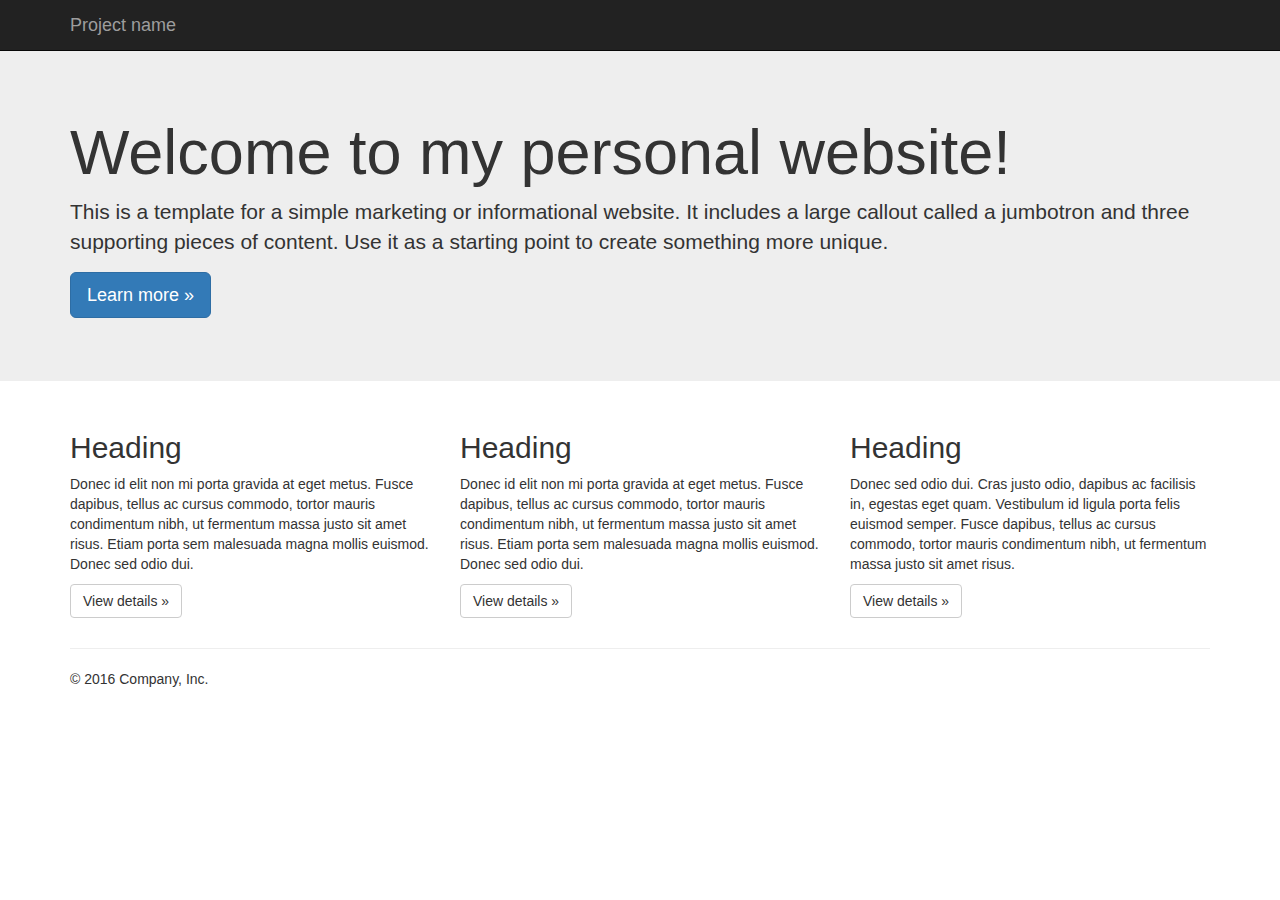
==== examples/jumbotron/index.html @ 715da850 "removed sign in buttoon" ====
<!DOCTYPE html>
<html lang="en">
  <head>
    <meta charset="utf-8">
    <meta http-equiv="X-UA-Compatible" content="IE=edge">
    <meta name="viewport" content="width=device-width, initial-scale=1">
    <!-- The above 3 meta tags *must* come first in the head; any other head content must come *after* these tags -->
    <meta name="description" content="">
    <meta name="author" content="">
    <link rel="icon" href="../../favicon.ico">

    <title>this is my personal websitep</title>

    <!-- Bootstrap core CSS -->
    <link href="../../dist/css/bootstrap.min.css" rel="stylesheet">

    <!-- IE10 viewport hack for Surface/desktop Windows 8 bug -->
    <link href="../../assets/css/ie10-viewport-bug-workaround.css" rel="stylesheet">

    <!-- Custom styles for this template -->
    <link href="jumbotron.css" rel="stylesheet">

    <!-- Just for debugging purposes. Don't actually copy these 2 lines! -->
    <!--[if lt IE 9]><script src="../../assets/js/ie8-responsive-file-warning.js"></script><![endif]-->
    <script src="../../assets/js/ie-emulation-modes-warning.js"></script>

    <!-- HTML5 shim and Respond.js for IE8 support of HTML5 elements and media queries -->
    <!--[if lt IE 9]>
      <script src="https://oss.maxcdn.com/html5shiv/3.7.3/html5shiv.min.js"></script>
      <script src="https://oss.maxcdn.com/respond/1.4.2/respond.min.js"></script>
    <![endif]-->
  </head>

  <body>

    <nav class="navbar navbar-inverse navbar-fixed-top">
      <div class="container">
        <div class="navbar-header">
          <button type="button" class="navbar-toggle collapsed" data-toggle="collapse" data-target="#navbar" aria-expanded="false" aria-controls="navbar">
            <span class="sr-only">Toggle navigation</span>
            <span class="icon-bar"></span>
            <span class="icon-bar"></span>
            <span class="icon-bar"></span>
          </button>
          <a class="navbar-brand" href="#">Project name</a>
        </div>
      </div>
    </nav>

    <!-- Main jumbotron for a primary marketing message or call to action -->
    <div class="jumbotron">
      <div class="container">
        <h1>Welcome to my personal website!</h1>
        <p>This is a template for a simple marketing or informational website. It includes a large callout called a jumbotron and three supporting pieces of content. Use it as a starting point to create something more unique.</p>
        <p><a class="btn btn-primary btn-lg" href="#" role="button">Learn more &raquo;</a></p>
      </div>
    </div>

    <div class="container">
      <!-- Example row of columns -->
      <div class="row">
        <div class="col-md-4">
          <h2>Heading</h2>
          <p>Donec id elit non mi porta gravida at eget metus. Fusce dapibus, tellus ac cursus commodo, tortor mauris condimentum nibh, ut fermentum massa justo sit amet risus. Etiam porta sem malesuada magna mollis euismod. Donec sed odio dui. </p>
          <p><a class="btn btn-default" href="#" role="button">View details &raquo;</a></p>
        </div>
        <div class="col-md-4">
          <h2>Heading</h2>
          <p>Donec id elit non mi porta gravida at eget metus. Fusce dapibus, tellus ac cursus commodo, tortor mauris condimentum nibh, ut fermentum massa justo sit amet risus. Etiam porta sem malesuada magna mollis euismod. Donec sed odio dui. </p>
          <p><a class="btn btn-default" href="#" role="button">View details &raquo;</a></p>
       </div>
        <div class="col-md-4">
          <h2>Heading</h2>
          <p>Donec sed odio dui. Cras justo odio, dapibus ac facilisis in, egestas eget quam. Vestibulum id ligula porta felis euismod semper. Fusce dapibus, tellus ac cursus commodo, tortor mauris condimentum nibh, ut fermentum massa justo sit amet risus.</p>
          <p><a class="btn btn-default" href="#" role="button">View details &raquo;</a></p>
        </div>
      </div>

      <hr>

      <footer>
        <p>&copy; 2016 Company, Inc.</p>
      </footer>
    </div> <!-- /container -->


    <!-- Bootstrap core JavaScript
    ================================================== -->
    <!-- Placed at the end of the document so the pages load faster -->
    <script src="https://ajax.googleapis.com/ajax/libs/jquery/1.12.4/jquery.min.js"></script>
    <script>window.jQuery || document.write('<script src="../../assets/js/vendor/jquery.min.js"><\/script>')</script>
    <script src="../../dist/js/bootstrap.min.js"></script>
    <!-- IE10 viewport hack for Surface/desktop Windows 8 bug -->
    <script src="../../assets/js/ie10-viewport-bug-workaround.js"></script>
  </body>
</html>
---- assets/css/ie10-viewport-bug-workaround.css ----
/*!
 * IE10 viewport hack for Surface/desktop Windows 8 bug
 * Copyright 2014-2015 Twitter, Inc.
 * Licensed under MIT (https://github.com/twbs/bootstrap/blob/master/LICENSE)
 */

/*
 * See the Getting Started docs for more information:
 * http://getbootstrap.com/getting-started/#support-ie10-width
 */
@-ms-viewport     { width: device-width; }
@-o-viewport      { width: device-width; }
@viewport         { width: device-width; }
---- examples/jumbotron/jumbotron.css ----
/* Move down content because we have a fixed navbar that is 50px tall */
body {
  padding-top: 50px;
  padding-bottom: 20px;
}
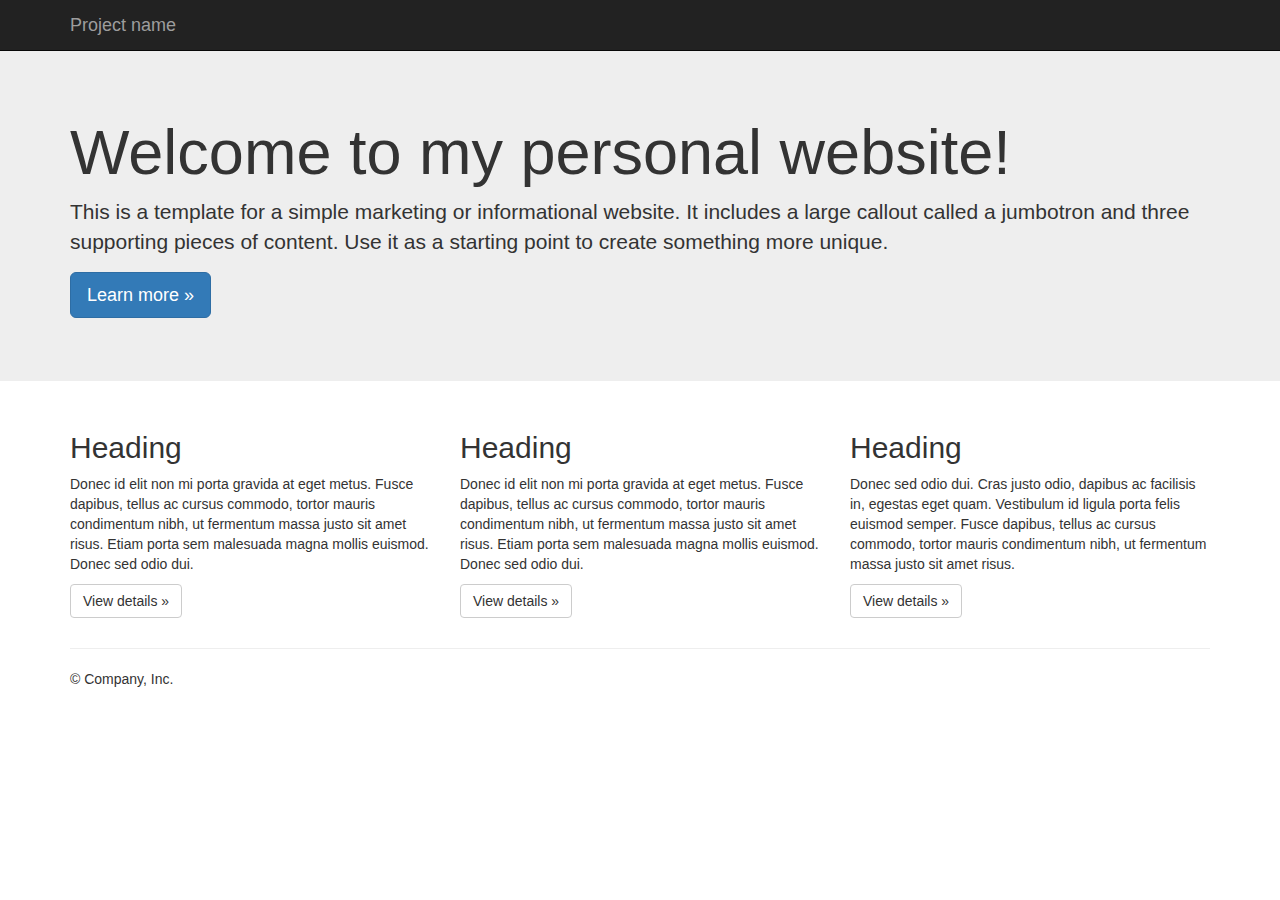
==== commit 8e17e9fb: "removed year" ====
--- a/examples/jumbotron/index.html
+++ b/examples/jumbotron/index.html
@@ -79,7 +79,7 @@
       <hr>
 
       <footer>
-        <p>&copy; 2016 Company, Inc.</p>
+        <p>&copy; Company, Inc.</p>
       </footer>
     </div> <!-- /container -->
 
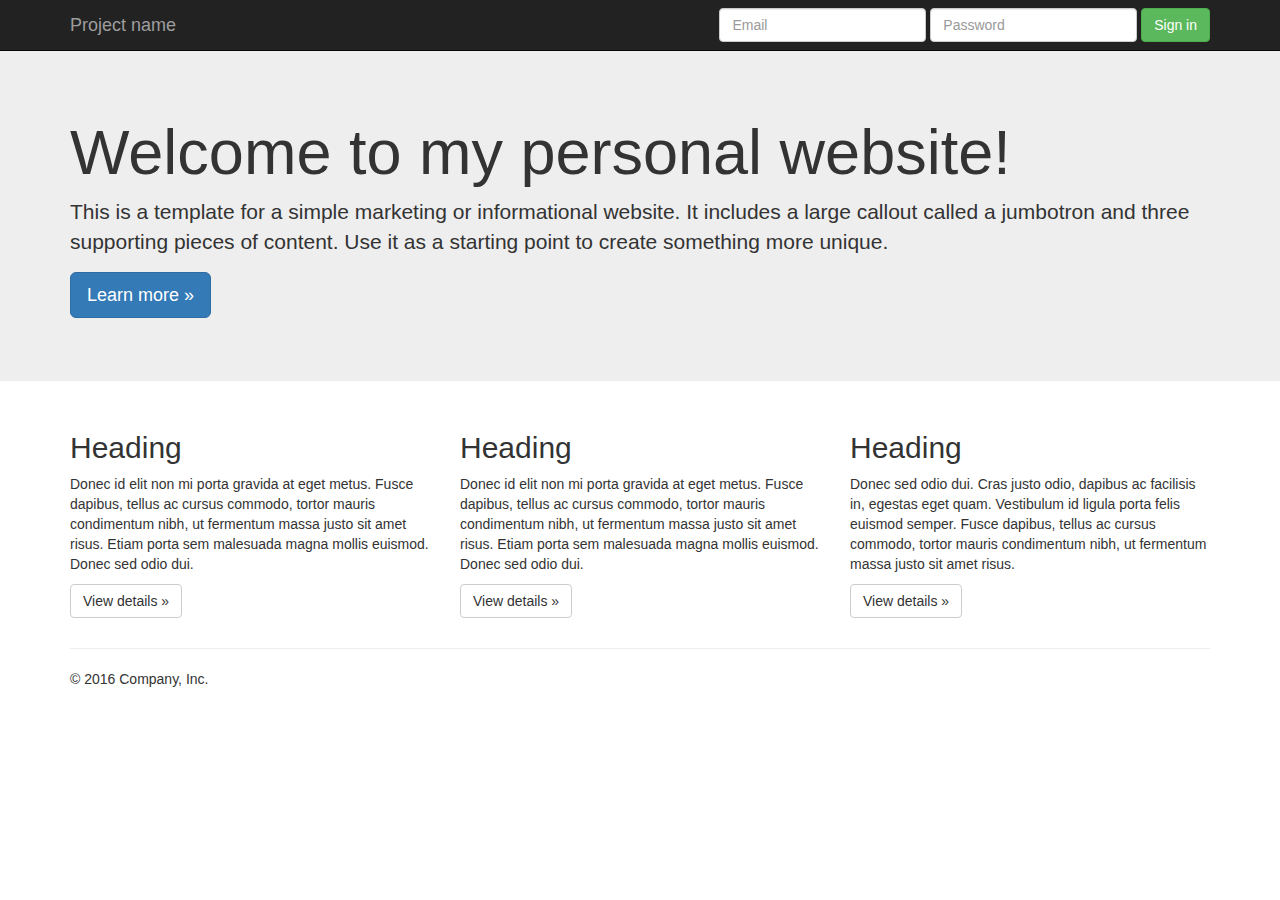
==== commit db515445: "added login box again" ====
--- a/examples/jumbotron/index.html
+++ b/examples/jumbotron/index.html
@@ -44,6 +44,17 @@
           </button>
           <a class="navbar-brand" href="#">Project name</a>
         </div>
+        <div id="navbar" class="navbar-collapse collapse">
+          <form class="navbar-form navbar-right">
+            <div class="form-group">
+              <input type="text" placeholder="Email" class="form-control">
+            </div>
+            <div class="form-group">
+              <input type="password" placeholder="Password" class="form-control">
+            </div>
+            <button type="submit" class="btn btn-success">Sign in</button>
+          </form>
+        </div><!--/.navbar-collapse -->
       </div>
     </nav>
 
@@ -79,7 +90,7 @@
       <hr>
 
       <footer>
-        <p>&copy; Company, Inc.</p>
+        <p>&copy; 2016 Company, Inc.</p>
       </footer>
     </div> <!-- /container -->
 
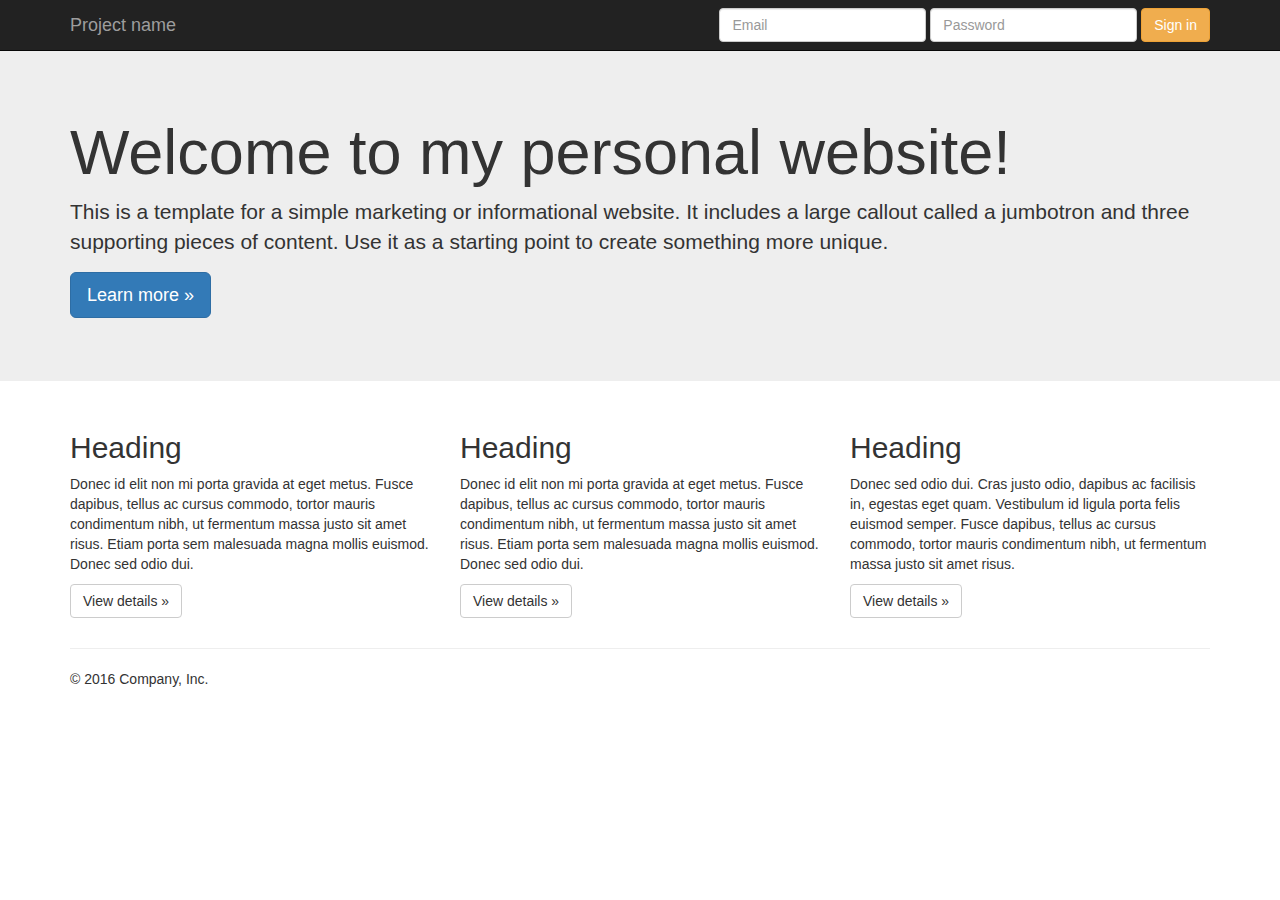
==== commit 3a26cd9a: "changed colour" ====
--- a/examples/jumbotron/index.html
+++ b/examples/jumbotron/index.html
@@ -52,7 +52,7 @@
             <div class="form-group">
               <input type="password" placeholder="Password" class="form-control">
             </div>
-            <button type="submit" class="btn btn-success">Sign in</button>
+            <button type="submit" class="btn btn-warning">Sign in</button>
           </form>
         </div><!--/.navbar-collapse -->
       </div>
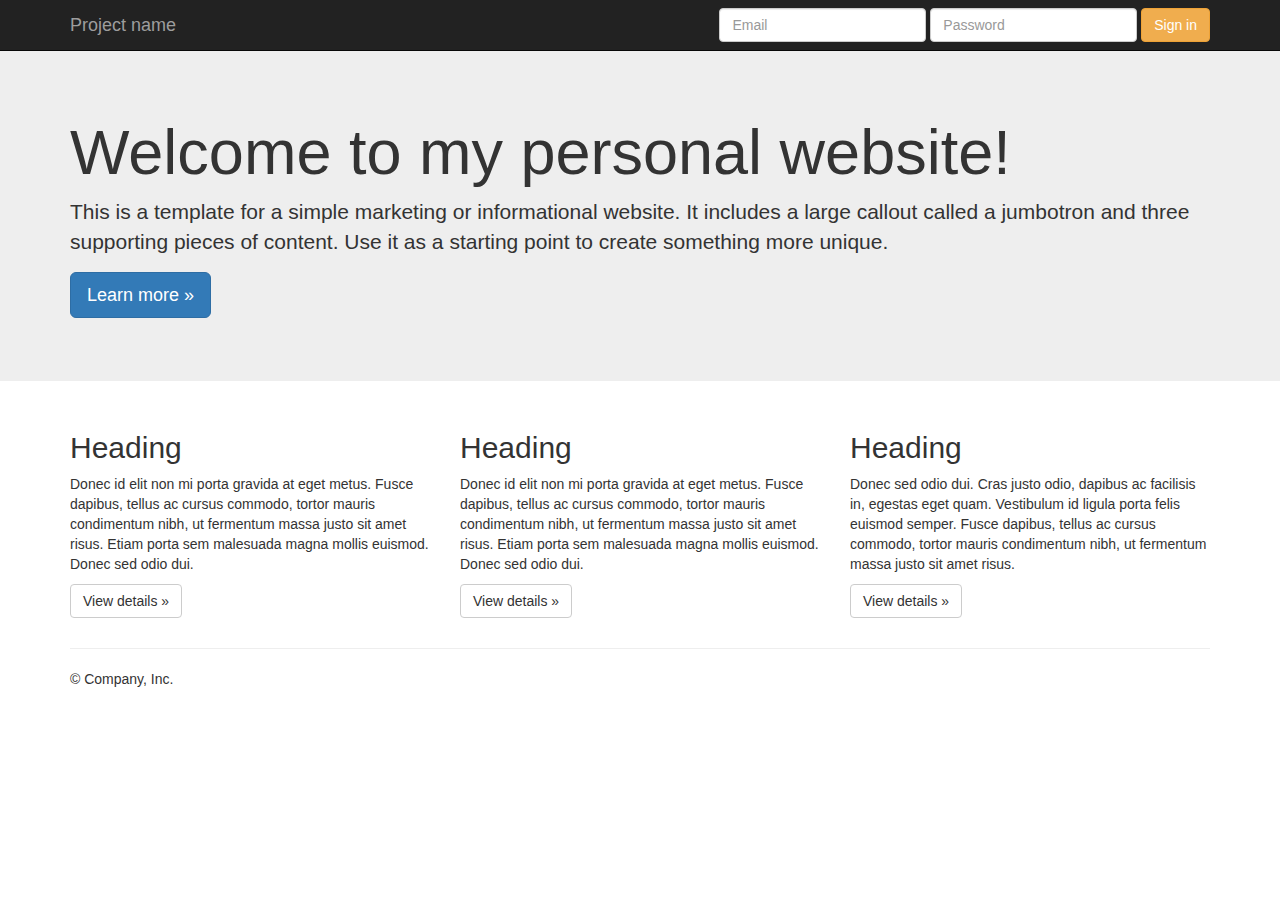
==== commit 0cf36ade: "Merge branch 'with_login_box'" ====
--- a/examples/jumbotron/index.html
+++ b/examples/jumbotron/index.html
@@ -90,7 +90,7 @@
       <hr>
 
       <footer>
-        <p>&copy; 2016 Company, Inc.</p>
+        <p>&copy; Company, Inc.</p>
       </footer>
     </div> <!-- /container -->
 
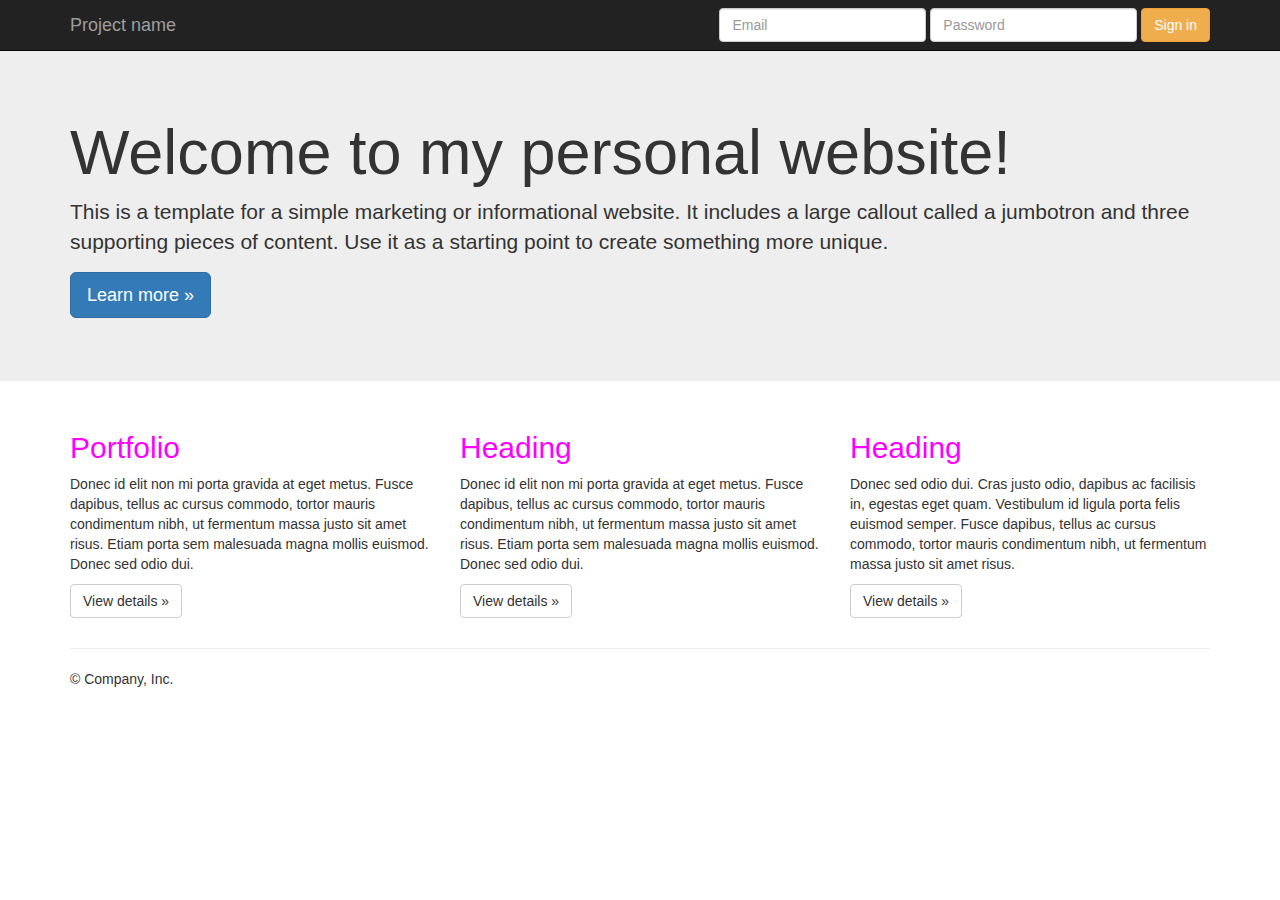
==== commit 8cd900b6: "changed header name" ====
--- a/examples/jumbotron/index.html
+++ b/examples/jumbotron/index.html
@@ -71,7 +71,7 @@
       <!-- Example row of columns -->
       <div class="row">
         <div class="col-md-4">
-          <h2>Heading</h2>
+          <h2>Portfolio</h2>
           <p>Donec id elit non mi porta gravida at eget metus. Fusce dapibus, tellus ac cursus commodo, tortor mauris condimentum nibh, ut fermentum massa justo sit amet risus. Etiam porta sem malesuada magna mollis euismod. Donec sed odio dui. </p>
           <p><a class="btn btn-default" href="#" role="button">View details &raquo;</a></p>
         </div>
--- a/examples/jumbotron/jumbotron.css
+++ b/examples/jumbotron/jumbotron.css
@@ -3,3 +3,7 @@
   padding-top: 50px;
   padding-bottom: 20px;
 }
+
+h2{
+	color: magenta;
+}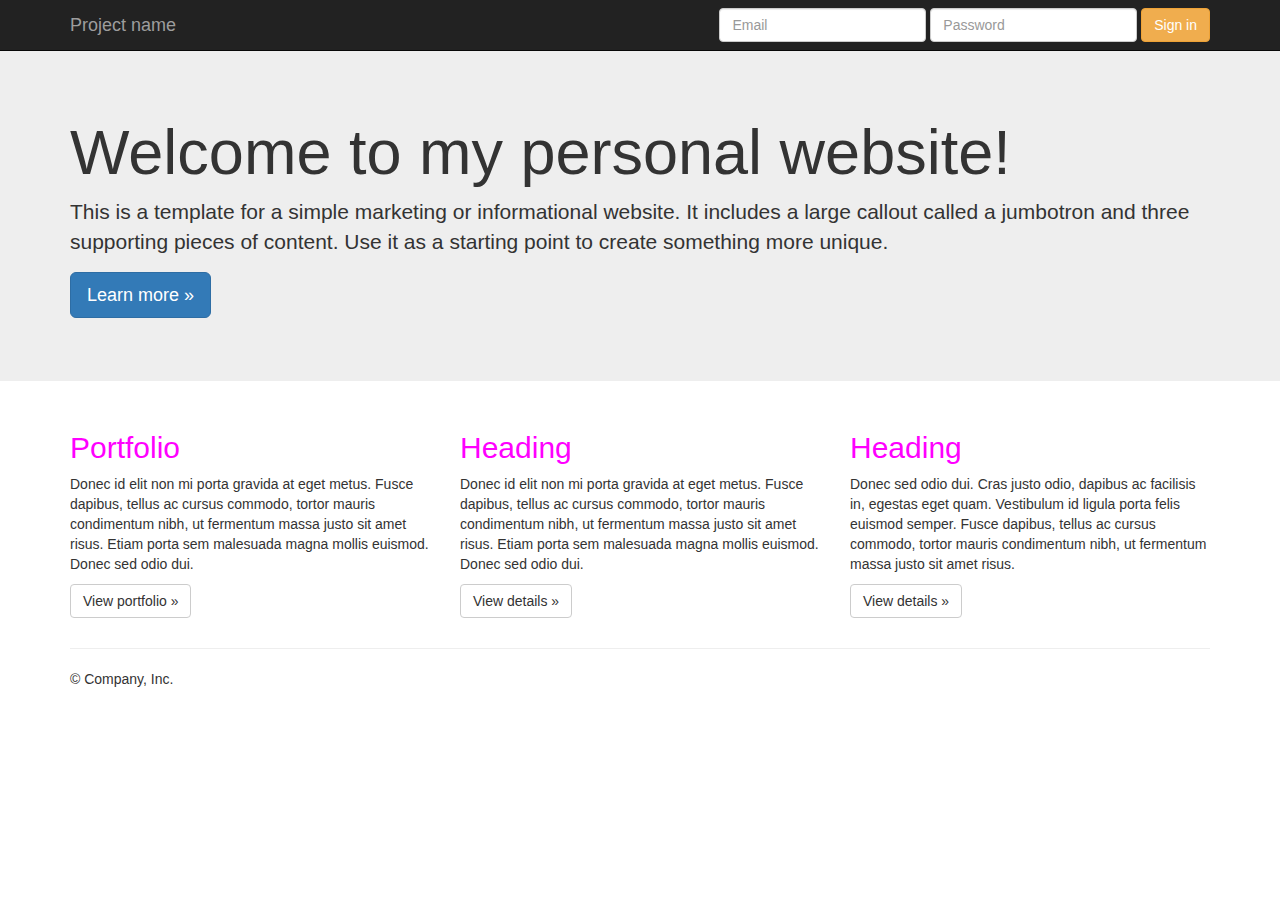
==== commit 21e0baba: "changed button name" ====
--- a/examples/jumbotron/index.html
+++ b/examples/jumbotron/index.html
@@ -71,9 +71,9 @@
       <!-- Example row of columns -->
       <div class="row">
         <div class="col-md-4">
-          <h2>Portfolio</h2>
+          <h2>Portfolio </h2>
           <p>Donec id elit non mi porta gravida at eget metus. Fusce dapibus, tellus ac cursus commodo, tortor mauris condimentum nibh, ut fermentum massa justo sit amet risus. Etiam porta sem malesuada magna mollis euismod. Donec sed odio dui. </p>
-          <p><a class="btn btn-default" href="#" role="button">View details &raquo;</a></p>
+          <p><a class="btn btn-default" href="#" role="button">View portfolio &raquo;</a></p>
         </div>
         <div class="col-md-4">
           <h2>Heading</h2>
